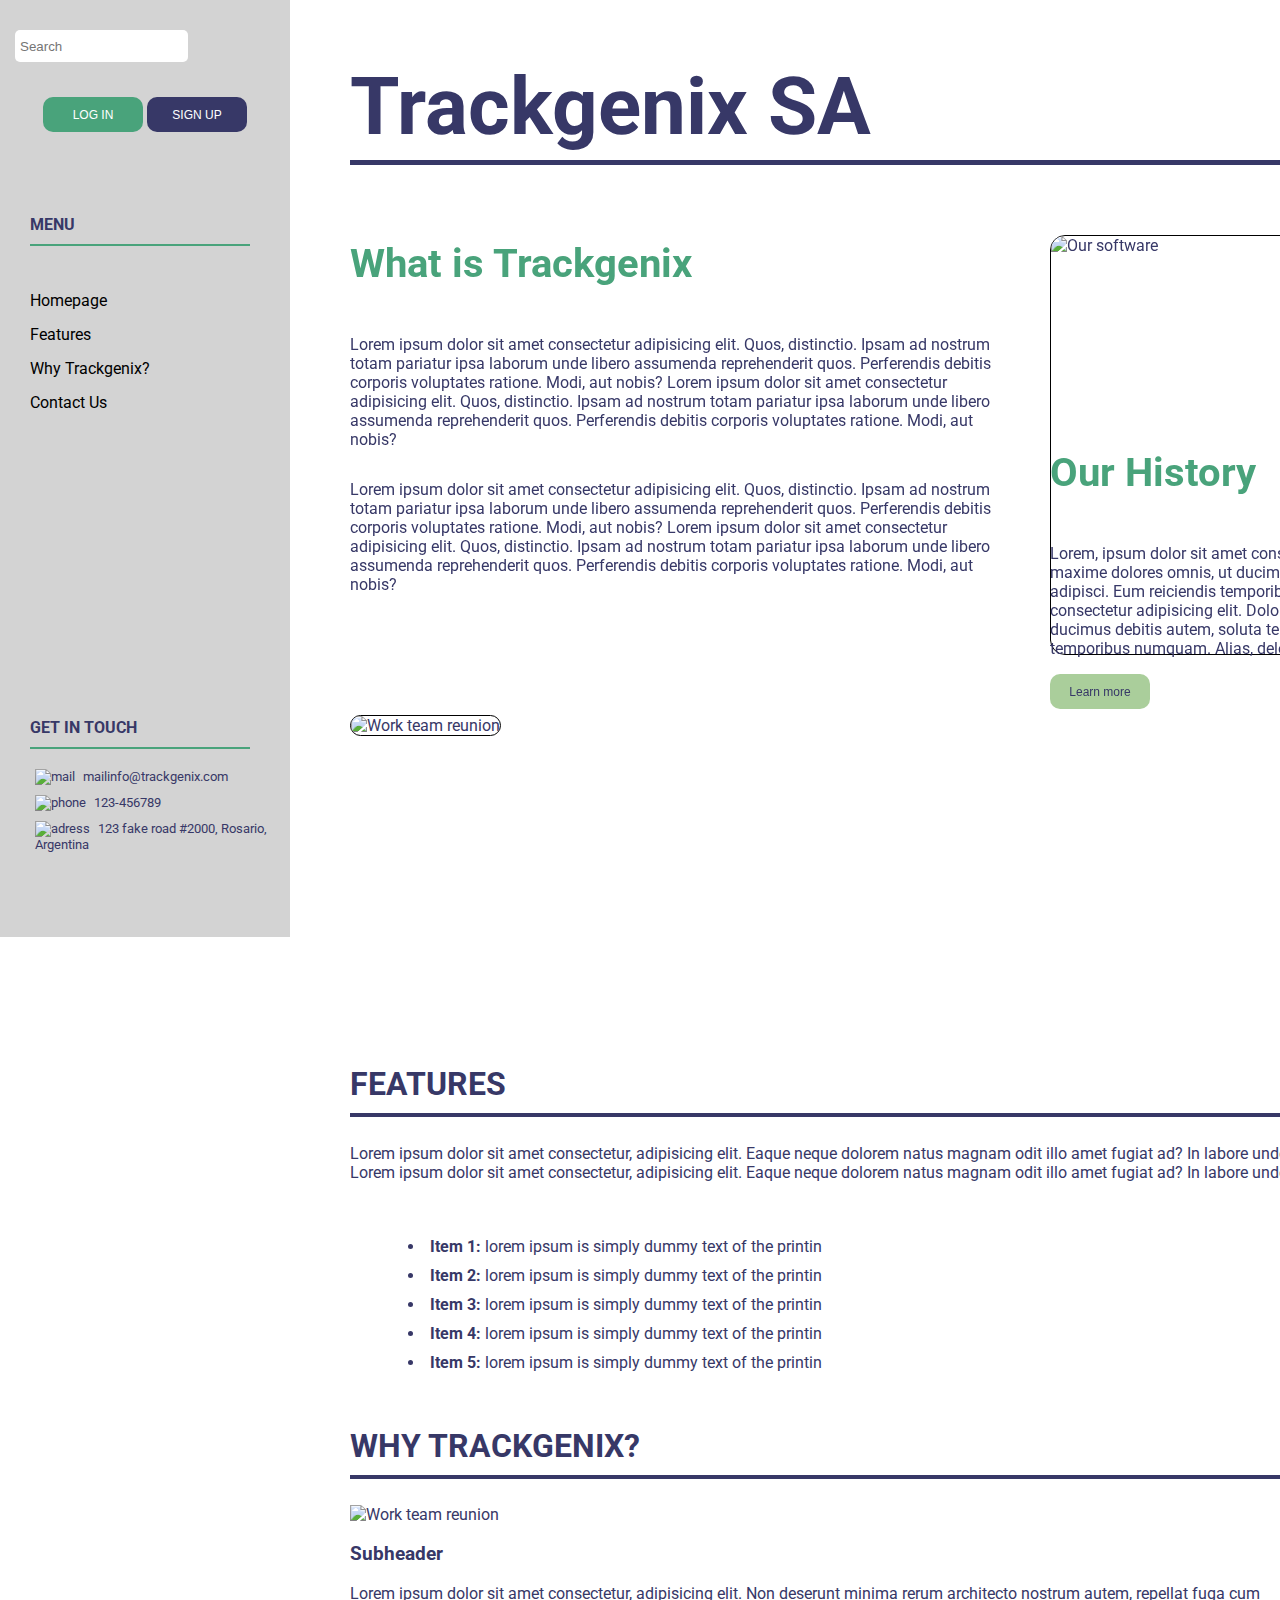
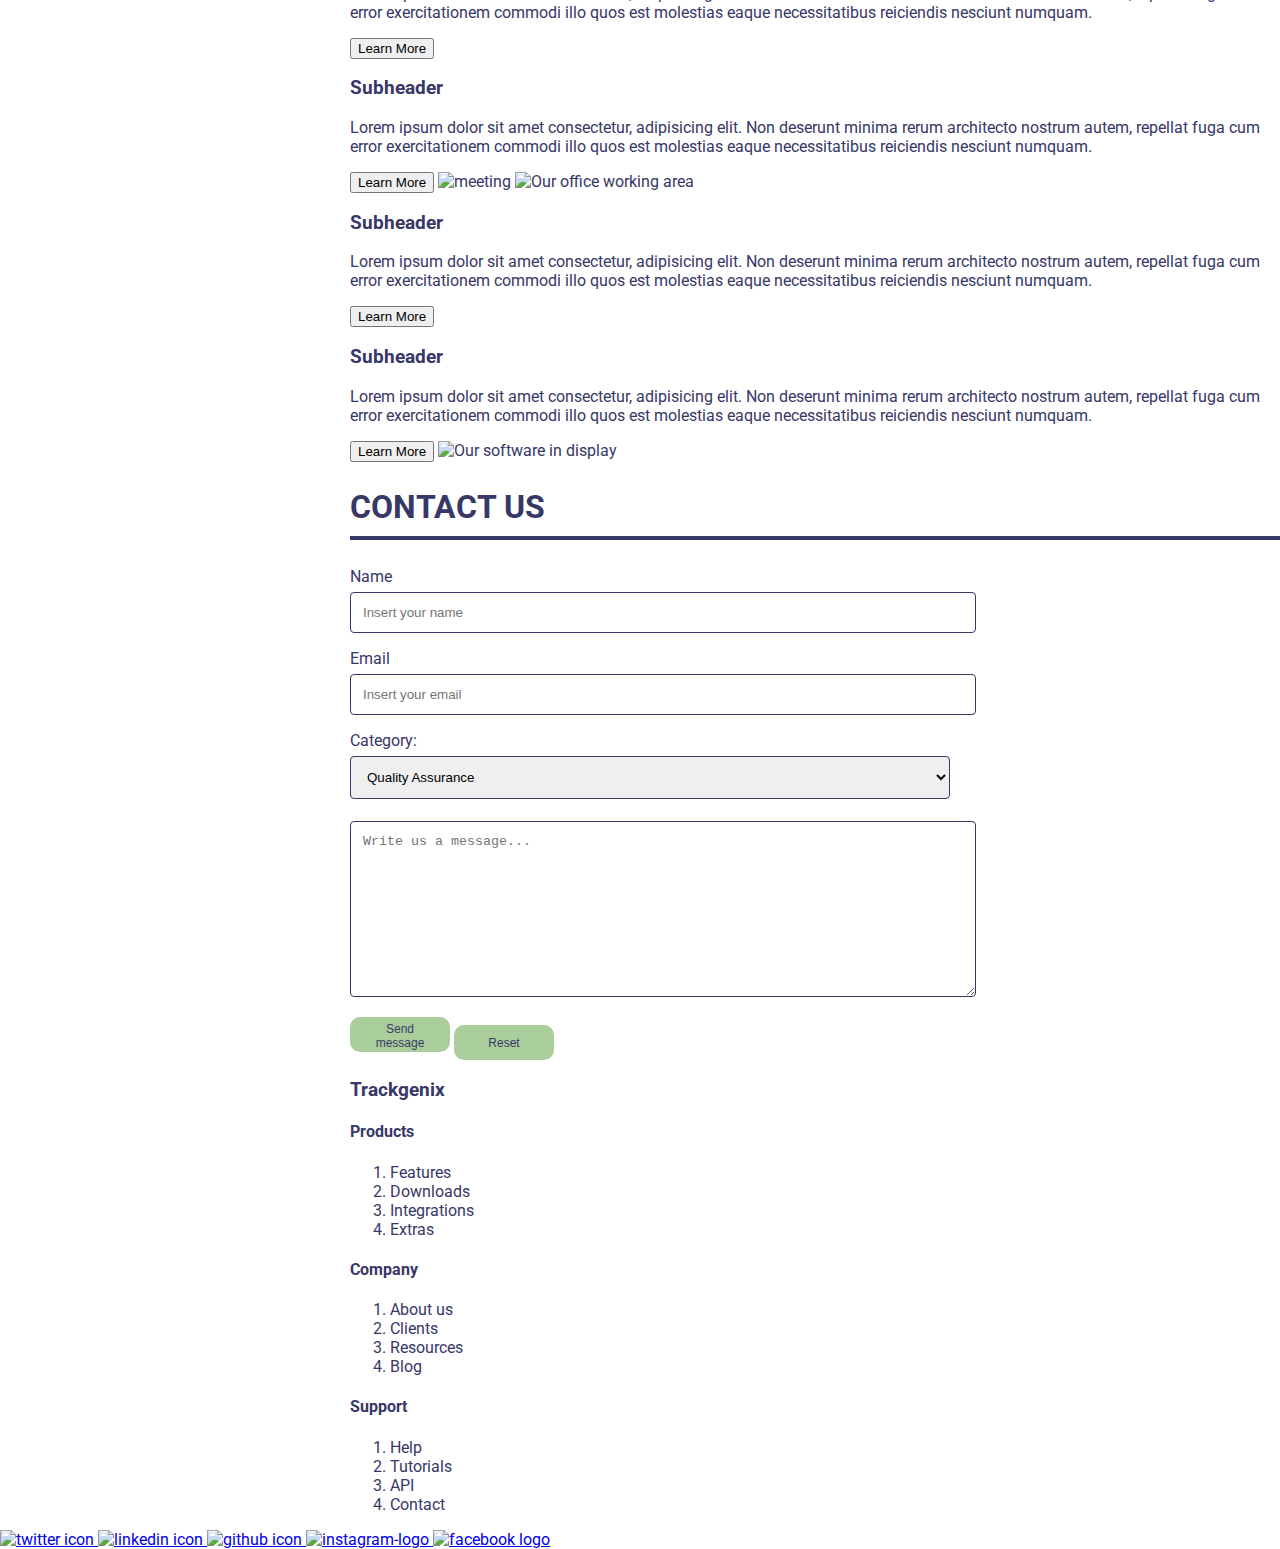
==== Semana-03/index.html @ e87a1bbf "BaSP-2022: added style for contact-us section" ====
<!DOCTYPE html>
<html lang="en">
    <head>
        <meta charset="UTF-8">
        <meta http-equiv="X-UA-Compatible" content="IE=edge">
        <meta name="viewport" content="width=device-width, initial-scale=1.0">
        <link rel="stylesheet" href="css/styles.css">
        <link rel="preconnect" href="https://fonts.googleapis.com">
        <link rel="preconnect" href="https://fonts.gstatic.com" crossorigin>
        <link href="https://fonts.googleapis.com/css2?family=Roboto:wght@500;700&display=swap" rel="stylesheet">
        <link rel="preconnect" href="https://fonts.googleapis.com">
        <link rel="preconnect" href="https://fonts.gstatic.com" crossorigin>
        <link href="https://fonts.googleapis.com/css2?family=Roboto&display=swap" rel="stylesheet">
        <title>
            Trackgenix SA
        </title>
    </head>
    <body>
        <nav class="sidebar">
            <div class="inputButtons">
                <input type="text" placeholder="Search">
                <div class="buttons">
                    <button>
                        Log In
                    </button>
                    <button id="button-2">
                        Sign Up
                    </button>
                </div>
            </div>
            <div class="menu">
                <span class="titles">
                    Menu
                </span>
                <div class="links">
                    <a href="#home">
                        Homepage
                    </a>
                    <a href="#features">
                        Features
                    </a>
                    <a href="#why-trackgenix">
                        Why Trackgenix?
                    </a>
                    <a href="#contact-us">
                        Contact Us
                    </a>
                </div>
            </div>
            <div class="get-touch">
                <span class="titles">
                    Get in touch
                </span>
                <div class="contact-info">
                    <div class="icon-link">
                        <img src="assets/icons/envelope-solid.svg" alt="mail" height="15px" width="15px">
                        <span>
                            mailinfo@trackgenix.com
                        </span>
                    </div>
                    <div class="icon-link">
                        <img src="assets/icons/phone-solid.svg" alt="phone" height="15px" width="15px">
                        <span>
                            123-456789
                        </span>
                    </div>
                    <div class="icon-link">
                        <img src="assets/icons/house-solid.svg" alt="adress" height="15px" width="15px">
                        <span>
                            123 fake road #2000, Rosario, Argentina
                        </span>
                    </div>
                </div>
            </div>
        </nav>
        <main class="all-main">
            <header>
                <h1>
                    Trackgenix SA
                </h1>
            </header>
            <section id="home">
                <div class="article-1">
                    <div class="article-1-body">
                        <h2>
                            What is Trackgenix
                        </h2>
                        <p>
                            Lorem ipsum dolor sit amet consectetur adipisicing elit. Quos, distinctio. Ipsam ad nostrum totam
                            pariatur ipsa laborum unde libero assumenda reprehenderit quos. Perferendis debitis corporis
                            voluptates ratione. Modi, aut nobis?
                            Lorem ipsum dolor sit amet consectetur adipisicing elit. Quos, distinctio. Ipsam ad nostrum totam
                            pariatur ipsa laborum unde libero assumenda reprehenderit quos. Perferendis debitis corporis
                            voluptates ratione. Modi, aut nobis?
                        </p>
                        <p>
                            Lorem ipsum dolor sit amet consectetur adipisicing elit. Quos, distinctio. Ipsam ad nostrum totam
                            pariatur ipsa laborum unde libero assumenda reprehenderit quos. Perferendis debitis corporis
                            voluptates ratione. Modi, aut nobis?
                            Lorem ipsum dolor sit amet consectetur adipisicing elit. Quos, distinctio. Ipsam ad nostrum totam
                            pariatur ipsa laborum unde libero assumenda reprehenderit quos. Perferendis debitis corporis
                            voluptates ratione. Modi, aut nobis?
                        </p>
                    </div>
                    <img src="assets/img/office-2.jpg" alt="Our software" id="img-1" width="685" height="418">
                </div>
                <div class="article-2">
                    <img src="assets/img/office-1.jpg" alt="Work team reunion" id="img-2" width="580" height="288">
                    <div class="article-2-body">
                        <h2>
                            Our History
                        </h2>
                        <p>
                            Lorem, ipsum dolor sit amet consectetur adipisicing elit. Dolorem perferendis reiciendis maxime
                            dolores omnis, ut ducimus debitis autem, soluta temporibus sapiente eveniet non adipisci. Eum
                            reiciendis temporibus numquam. Alias, deleniti!
                            Lorem, ipsum dolor sit amet consectetur adipisicing elit. Dolorem perferendis reiciendis maxime
                            dolores omnis, ut ducimus debitis autem, soluta temporibus sapiente eveniet non adipisci. Eum
                            reiciendis temporibus numquam. Alias, deleniti!
                        </p>
                        <button>
                            Learn more
                        </button>
                    </div>
                </div>
            </section>
            <section id="features" class="features">
                <h2>
                    Features
                </h2>
                <p>
                    Lorem ipsum dolor sit amet consectetur, adipisicing elit. Eaque neque dolorem natus magnam odit
                    illo amet fugiat ad? In labore unde odit exercitationem ratione impedit incidunt quam ipsam
                    aperiam.Molestias!. Lorem ipsum dolor sit amet consectetur, adipisicing elit. Eaque neque dolorem natus magnam odit
                    illo amet fugiat ad? In labore unde odit exercitationem ratione impedit incidunt quam ipsam
                    aperiam.Molestias!
                </p>
                <ul>
                    <li>
                        <strong>Item 1:</strong> lorem ipsum is simply dummy text of the printin
                    </li>
                    <li>
                        <strong>Item 2:</strong> lorem ipsum is simply dummy text of the printin
                    </li>
                    <li>
                        <strong>Item 3:</strong> lorem ipsum is simply dummy text of the printin
                    </li>
                    <li>
                        <strong>Item 4:</strong> lorem ipsum is simply dummy text of the printin
                    </li>
                    <li>
                        <strong>Item 5:</strong> lorem ipsum is simply dummy text of the printin
                    </li>
                </ul>
            </section>
            <section id="why-trackgenix" class="why-trackgenix">
                <h2>
                    Why Trackgenix?
                </h2>
                <img src="assets/img/campaign-creators-gMsnXqILjp4-unsplash.jpg" alt="Work team reunion">
                <h3>
                    Subheader
                </h3>
                <p>
                    Lorem ipsum dolor sit amet consectetur, adipisicing elit. Non deserunt minima rerum architecto
                    nostrum autem, repellat fuga cum error exercitationem commodi illo quos est molestias eaque
                    necessitatibus reiciendis nesciunt numquam.
                </p>
                <button>
                    Learn More
                </button>
                <h3>
                    Subheader
                </h3>
                <p>
                    Lorem ipsum dolor sit amet consectetur, adipisicing elit. Non deserunt minima rerum architecto
                    nostrum autem, repellat fuga cum error exercitationem commodi illo quos est molestias eaque
                    necessitatibus reiciendis nesciunt numquam. 
                </p>
                <button>
                    Learn More
                </button>
                <img src="assets/img/headway-5QgIuuBxKwM-unsplash.jpg" alt="meeting">
                <img src="assets/img/israel-andrade-YI_9SivVt_s-unsplash.jpg" alt="Our office working area">
                <h3>
                    Subheader
                </h3>
                <p>
                    Lorem ipsum dolor sit amet consectetur, adipisicing elit. Non deserunt minima rerum architecto
                    nostrum autem, repellat fuga cum error exercitationem commodi illo quos est molestias eaque
                    necessitatibus reiciendis nesciunt numquam.
                </p>
                <button>
                    Learn More
                </button>
                <h3>
                    Subheader
                </h3>
                <p>
                    Lorem ipsum dolor sit amet consectetur, adipisicing elit. Non deserunt minima rerum architecto
                    nostrum autem, repellat fuga cum error exercitationem commodi illo quos est molestias eaque
                    necessitatibus reiciendis nesciunt numquam. 
                </p>
                <button>
                    Learn More
                </button>
                <img src="assets/img/thisisengineering-raeng-64YrPKiguAE-unsplash.jpg" alt="Our software in display">
            </section>
            <section id="contact-us" class="contact-us">
                <h2>
                    Contact Us
                </h2>
                <form>
                    <label for="name">
                        Name
                    </label>
                    <input type="text" placeholder="Insert your name">
                    <label for="email">
                        Email
                    </label>
                    <input type="email" placeholder="Insert your email">
                    <label for="contactarea">
                        Category:
                    </label>
                    <select name="area" id="area">
                        <option value="qa">
                            Quality Assurance
                        </option>
                        <option value="developer">
                            Developer
                        </option>
                        <option value="pm">
                            Project Manager
                        </option>
                        <option value="hr">
                            Human Resources
                        </option>
                    </select>
                    <textarea cols="30" rows="10" placeholder="Write us a message..."></textarea>
                </form>
                <button>
                    Send message
                </button>
                <button>
                    Reset
                </button>
            </section>
            <section>
                <h3>
                    Trackgenix
                </h3>
                <h4>
                     Products
                </h4>
                <ol>
                    <li>
                        Features
                    </li>
                    <li>
                        Downloads
                    </li>
                    <li>
                        Integrations
                    </li>
                    <li>
                        Extras
                    </li>
                </ol>
                <h4>
                    Company
                </h4>
                <ol>
                    <li>
                        About us
                    </li>
                    <li>
                        Clients
                    </li>
                    <li>
                        Resources
                    </li>
                    <li>
                        Blog
                    </li>
                </ol>
                <h4>
                    Support
                </h4>
                <ol>
                    <li>
                        Help
                    </li>
                    <li>
                        Tutorials
                    </li>
                    <li>
                        API
                    </li>
                    <li>
                        Contact
                    </li>
                </ol>
            </section>
        </main>
        <footer>
            <a href="http://www.twitter.com" target="blank">
                <img src="assets/icons/twitter-brands.svg" alt="twitter icon" height="25px" width="25px">
            </a>
            <a href="http://www.linkedin.com" target="blank">
                <img src="assets/icons/linkedin-brands.svg" alt="linkedin icon" height="25px" width="25px">
            </a>
            <a href="http://www.github.com" target="blank">
                <img src="assets/icons/github-brands.svg" alt="github icon" height="25px" width="25px">
            </a>
            <a href="http://www.instagram.com" target="blank">
                <img src="assets/icons/instagram-brands.svg" alt="instagram-logo" height="25px" width="25px">
            </a>
            <a href="http://www.facebook.com" target="blank">
                <img src="assets/icons/facebook-brands.svg" alt="facebook logo" height="25px" width="25px">
            </a>
        </footer>
    </body>
</html>
---- Semana-03/css/styles.css ----
body{
    margin: 0;
    box-sizing: border-box;
    font-family: 'Roboto', sans-serif;
    color: rgb(55,56,103);    
}

nav div input{
    width: 13vw;
    height: 30px;
    margin-left: 15px;
    margin-bottom: 15px;
    padding-left: 5px;
    border: none;
    border-radius: 5px;
    color: lightgray;
}

header{
    width: 1400px;
    height: 100px;
    font-size: 40px;
    color: rgb(55,56,103);
    font-weight: bold;
    border-bottom: 5px solid rgb(55,56,103);
}

button:active{
    transform: scale(1.1);
}


.sidebar{
    position: fixed;
    width:  290px;
    height: 937px;
    top: 0;
    background-color: lightgray;
}

.inputButtons{
    margin-top: 30px;
}

.buttons{
    margin-left: 15px;
    margin-right: 15px;
    margin-top: 20px;
    text-align: center;
}

.buttons button{
    width: 100px;
    height: 35px;
    display: inline-block;
    padding: 10px 14px;
    border: none;
    border-radius: 10px;
    background-color: rgb(73,163,123);
    color: white;
    text-align: center;
    text-decoration: none;
    font-size: 12px;
    text-transform: uppercase;
}

#button-2{
    background-color: rgb(55,56,103);
}

.titles{
    display: block;
    width: 220px;
    margin: 15px;
    padding-bottom: 10px;
    text-transform: uppercase;
    font-weight: bold;
    border-bottom: 2px solid rgb(73,163,123);
}

.menu{
    position: absolute;
    margin-left: 15px;
    top: 200px;
}

.links{
    margin: 30px 15px 0 15px;
}

.links a{
    display: block;
    padding-top: 15px;
    text-decoration: none;
    color: black;
}

.get-touch{
    position: absolute;
    margin-bottom: 60px;
    margin-left: 15px;
    bottom: 20px;
}

.contact-info{
    margin: 10px 15px 0 15px;
    font-size: 0.8em;
}

.icon-link{
    display: block;
    padding: 5px;
}

.icon-link span{
    padding-left: 5px;
}

.all-main{
    margin-left: 350px;
    margin-top: 60px;
}

.article-1{
    display: block;
    height: 500px;
    margin-top: 50px;
}

.article-1-body{
    position: relative;
    top: 25px;
}

.article-1 p, .article-2 p{
    width: 650px;
    padding-top: 15px;
}

.article-1 h2, .article-2 h2{
    font-size: 40px;
    color: rgb(73,163,123);
    font-weight: bold;
}

#img-1{
    display: block;
    position: relative;
    bottom: 350px;
    left: 700px;
    border-radius: 15px;
    border: 1px solid black;
}

.article-2{
    height: 300px;
    margin-bottom: 50px;
}

.article-2-body{
    position: relative;
    left: 700px;
    bottom: 320px;
}

.article-2-body button{
    width: 100px;
    height: 35px;
    display: inline-block;
    padding: 5px 14px;
    border: none;
    border-radius: 10px;
    background-color: rgba(170, 206, 155, 1);
    color: rgb(55,56,103);
    text-align: center;
    text-decoration: none;
    font-size: 12px;
    font-weight: medium;
}

#img-2{
    border-radius: 15px;
    border: 1px solid black;
}

.features h2, .why-trackgenix h2, .contact-us h2{
    padding-bottom: 10px;
    font-size: 32px;
    text-transform: uppercase;
    width: 1500px;
    border-bottom: 4px solid rgb(55,56,103);
}

.features p{
    width: 1500px;
}

.features ul{
    margin: 50px 50px 50px 35px;
}

.features ul li{
    padding: 5px;
}

.contact-us form{
    width: 600px;
}

.contact-us input, select, textarea{
    width: 100%;
    padding: 12px;
    border: 1px solid rgb(55,56,103);
    border-radius: 4px;
    margin-top: 6px;
    margin-bottom: 16px;
}

.contact-us button{
    width: 100px;
    height: 35px;
    display: inline-block;
    padding: 5px 14px;
    border: none;
    border-radius: 10px;
    background-color: rgba(170, 206, 155, 1);
    color: rgb(55,56,103);
    text-align: center;
    text-decoration: none;
    font-size: 12px;
    font-weight: medium;
}
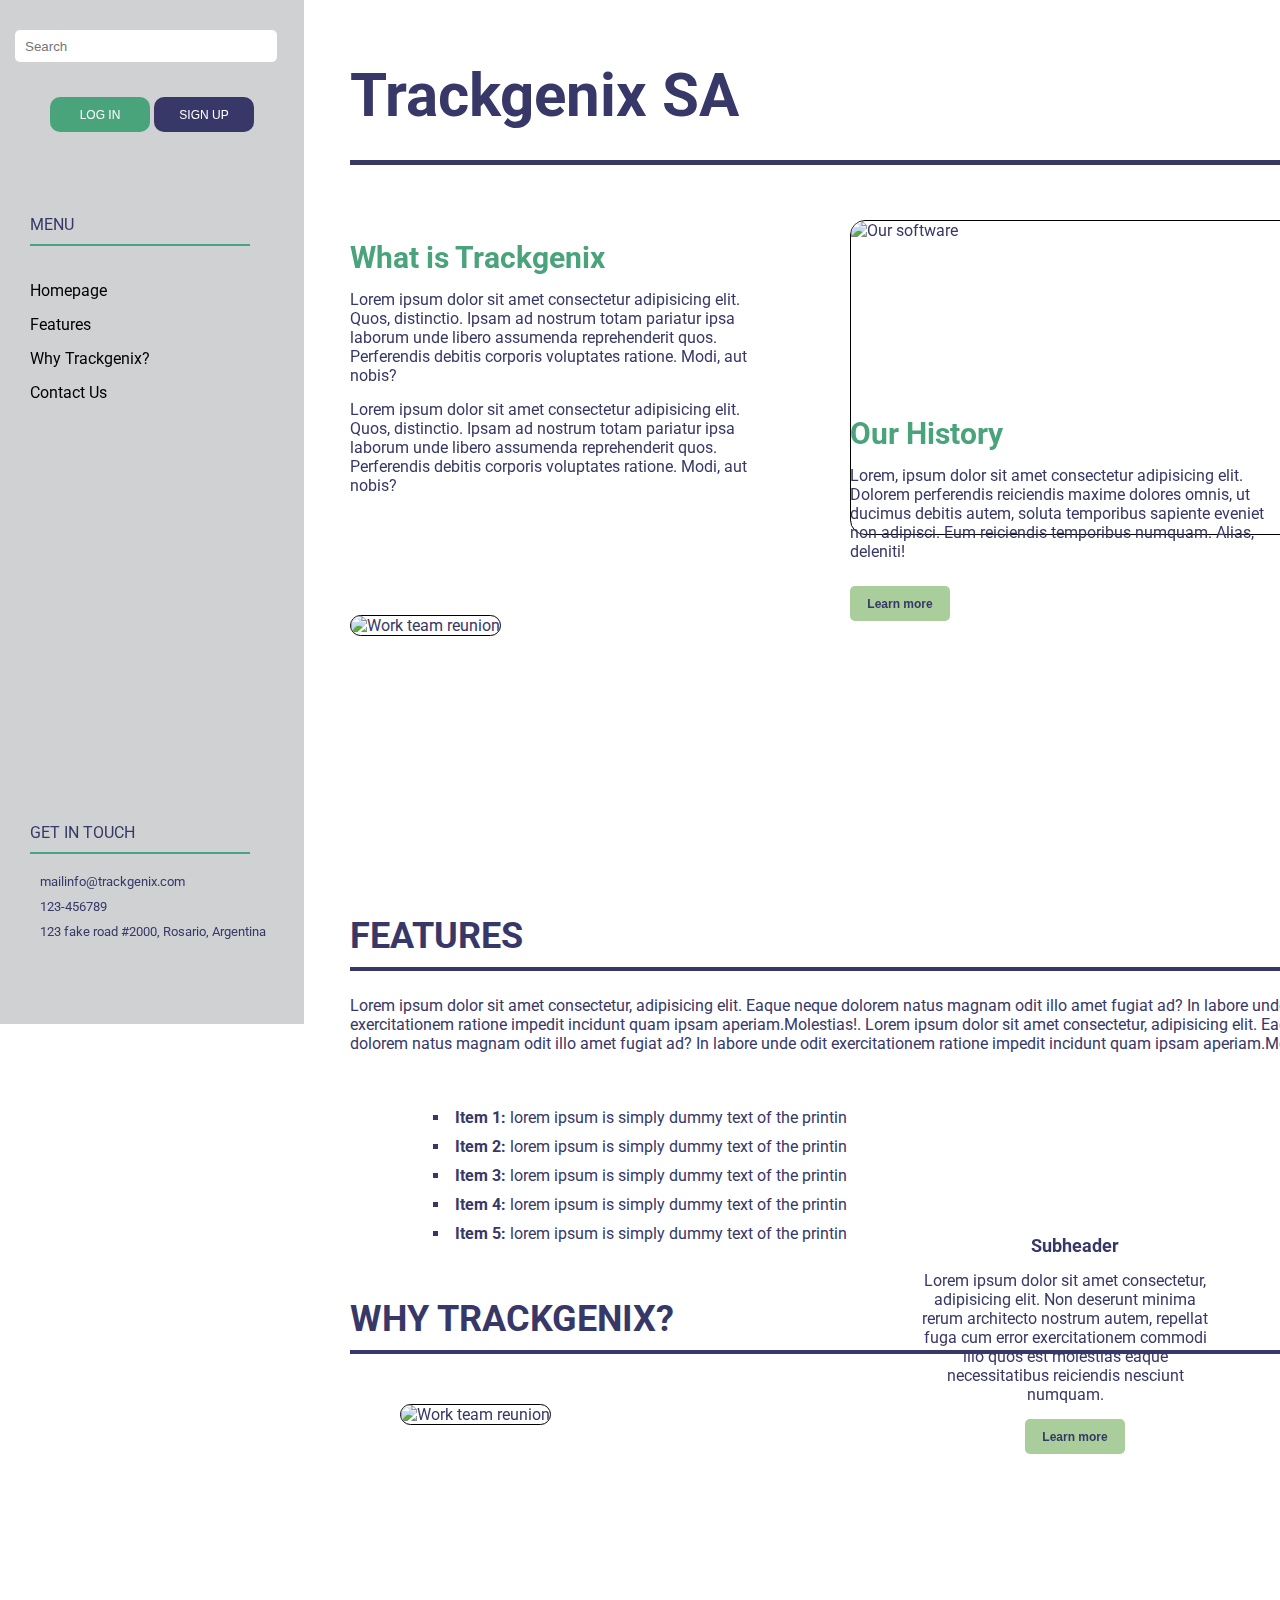
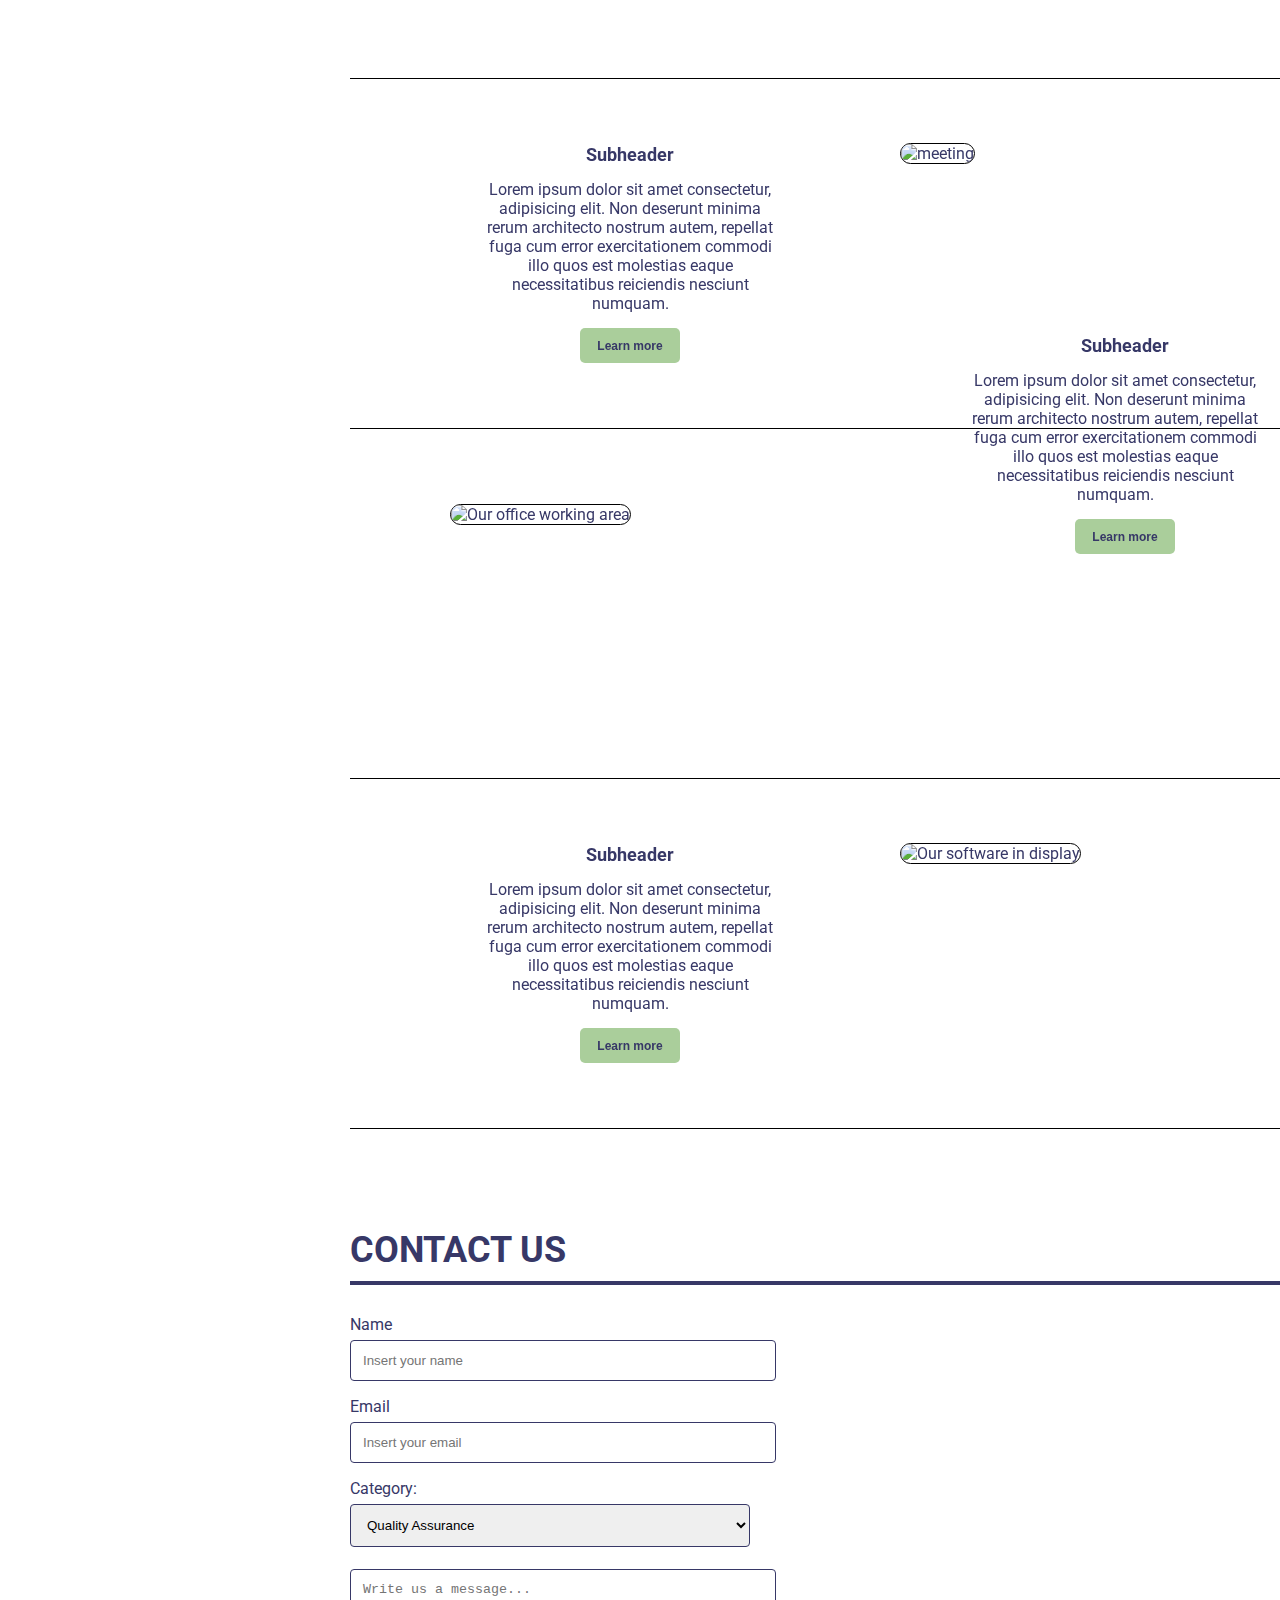
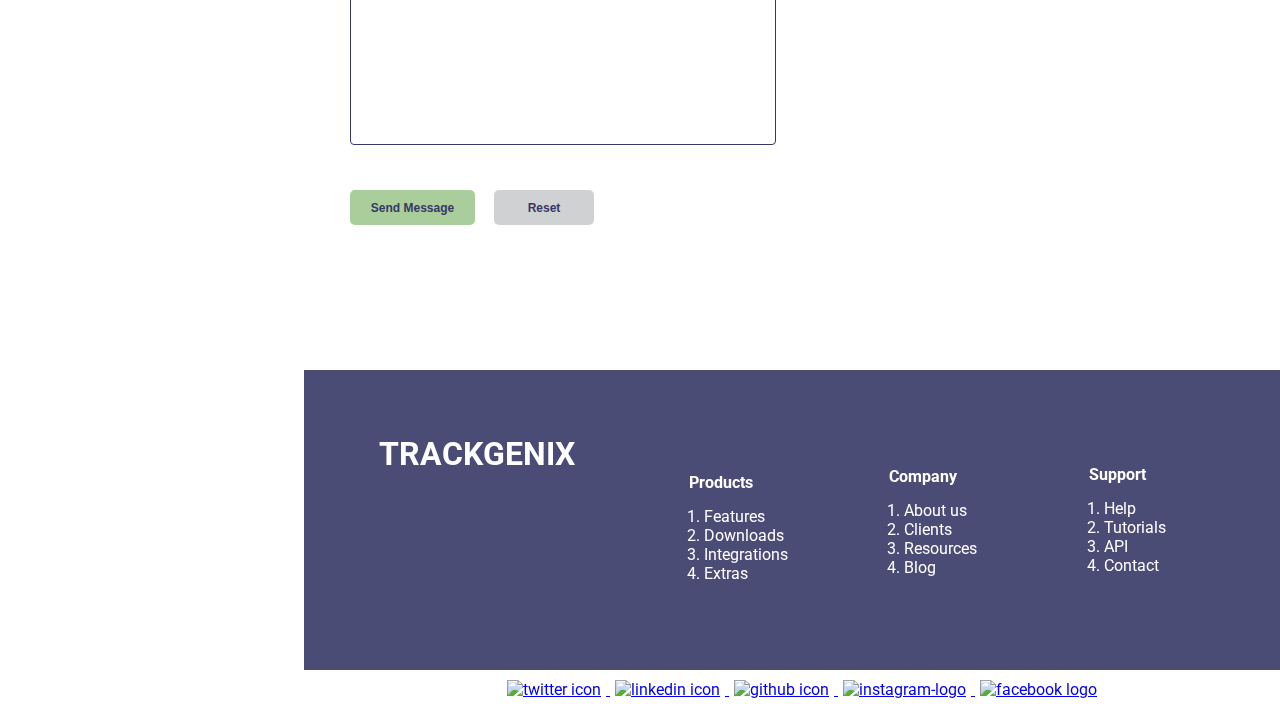
==== commit 70d76963: "BaSP-2022: finished the why trackgenix section, updated dimensions according to slack messages, made" ====
--- a/Semana-03/index.html
+++ b/Semana-03/index.html
@@ -4,6 +4,7 @@
         <meta charset="UTF-8">
         <meta http-equiv="X-UA-Compatible" content="IE=edge">
         <meta name="viewport" content="width=device-width, initial-scale=1.0">
+        <link rel="stylesheet" href="css/reset.css">
         <link rel="stylesheet" href="css/styles.css">
         <link rel="preconnect" href="https://fonts.googleapis.com">
         <link rel="preconnect" href="https://fonts.gstatic.com" crossorigin>
@@ -11,6 +12,7 @@
         <link rel="preconnect" href="https://fonts.googleapis.com">
         <link rel="preconnect" href="https://fonts.gstatic.com" crossorigin>
         <link href="https://fonts.googleapis.com/css2?family=Roboto&display=swap" rel="stylesheet">
+        <script src="https://kit.fontawesome.com/5ca5c1dd0e.js" crossorigin="anonymous"></script>
         <title>
             Trackgenix SA
         </title>
@@ -19,6 +21,7 @@
         <nav class="sidebar">
             <div class="inputButtons">
                 <input type="text" placeholder="Search">
+                <i id="glass" class="fa-solid fa-magnifying-glass"></i>
                 <div class="buttons">
                     <button>
                         Log In
@@ -53,19 +56,19 @@
                 </span>
                 <div class="contact-info">
                     <div class="icon-link">
-                        <img src="assets/icons/envelope-solid.svg" alt="mail" height="15px" width="15px">
+                        <i class="fa-regular fa-envelope"></i>
                         <span>
                             mailinfo@trackgenix.com
                         </span>
                     </div>
                     <div class="icon-link">
-                        <img src="assets/icons/phone-solid.svg" alt="phone" height="15px" width="15px">
+                        <i class="fa-solid fa-phone"></i>
                         <span>
                             123-456789
                         </span>
                     </div>
                     <div class="icon-link">
-                        <img src="assets/icons/house-solid.svg" alt="adress" height="15px" width="15px">
+                        <i class="fa-solid fa-house"></i>
                         <span>
                             123 fake road #2000, Rosario, Argentina
                         </span>
@@ -89,31 +92,22 @@
                             Lorem ipsum dolor sit amet consectetur adipisicing elit. Quos, distinctio. Ipsam ad nostrum totam
                             pariatur ipsa laborum unde libero assumenda reprehenderit quos. Perferendis debitis corporis
                             voluptates ratione. Modi, aut nobis?
+                        </p>
+                        <p>
                             Lorem ipsum dolor sit amet consectetur adipisicing elit. Quos, distinctio. Ipsam ad nostrum totam
                             pariatur ipsa laborum unde libero assumenda reprehenderit quos. Perferendis debitis corporis
                             voluptates ratione. Modi, aut nobis?
                         </p>
-                        <p>
-                            Lorem ipsum dolor sit amet consectetur adipisicing elit. Quos, distinctio. Ipsam ad nostrum totam
-                            pariatur ipsa laborum unde libero assumenda reprehenderit quos. Perferendis debitis corporis
-                            voluptates ratione. Modi, aut nobis?
-                            Lorem ipsum dolor sit amet consectetur adipisicing elit. Quos, distinctio. Ipsam ad nostrum totam
-                            pariatur ipsa laborum unde libero assumenda reprehenderit quos. Perferendis debitis corporis
-                            voluptates ratione. Modi, aut nobis?
-                        </p>
-                    </div>
-                    <img src="assets/img/office-2.jpg" alt="Our software" id="img-1" width="685" height="418">
+                    </div>
+                    <img src="assets/img/office-2.jpg" alt="Our software" id="img-1" width="514" height="313">
                 </div>
                 <div class="article-2">
-                    <img src="assets/img/office-1.jpg" alt="Work team reunion" id="img-2" width="580" height="288">
+                    <img src="assets/img/office-1.jpg" alt="Work team reunion" id="img-2" width="435" height="216">
                     <div class="article-2-body">
                         <h2>
                             Our History
                         </h2>
                         <p>
-                            Lorem, ipsum dolor sit amet consectetur adipisicing elit. Dolorem perferendis reiciendis maxime
-                            dolores omnis, ut ducimus debitis autem, soluta temporibus sapiente eveniet non adipisci. Eum
-                            reiciendis temporibus numquam. Alias, deleniti!
                             Lorem, ipsum dolor sit amet consectetur adipisicing elit. Dolorem perferendis reiciendis maxime
                             dolores omnis, ut ducimus debitis autem, soluta temporibus sapiente eveniet non adipisci. Eum
                             reiciendis temporibus numquam. Alias, deleniti!
@@ -157,54 +151,70 @@
                 <h2>
                     Why Trackgenix?
                 </h2>
-                <img src="assets/img/campaign-creators-gMsnXqILjp4-unsplash.jpg" alt="Work team reunion">
-                <h3>
-                    Subheader
-                </h3>
-                <p>
-                    Lorem ipsum dolor sit amet consectetur, adipisicing elit. Non deserunt minima rerum architecto
-                    nostrum autem, repellat fuga cum error exercitationem commodi illo quos est molestias eaque
-                    necessitatibus reiciendis nesciunt numquam.
-                </p>
-                <button>
-                    Learn More
-                </button>
-                <h3>
-                    Subheader
-                </h3>
-                <p>
-                    Lorem ipsum dolor sit amet consectetur, adipisicing elit. Non deserunt minima rerum architecto
-                    nostrum autem, repellat fuga cum error exercitationem commodi illo quos est molestias eaque
-                    necessitatibus reiciendis nesciunt numquam. 
-                </p>
-                <button>
-                    Learn More
-                </button>
-                <img src="assets/img/headway-5QgIuuBxKwM-unsplash.jpg" alt="meeting">
-                <img src="assets/img/israel-andrade-YI_9SivVt_s-unsplash.jpg" alt="Our office working area">
-                <h3>
-                    Subheader
-                </h3>
-                <p>
-                    Lorem ipsum dolor sit amet consectetur, adipisicing elit. Non deserunt minima rerum architecto
-                    nostrum autem, repellat fuga cum error exercitationem commodi illo quos est molestias eaque
-                    necessitatibus reiciendis nesciunt numquam.
-                </p>
-                <button>
-                    Learn More
-                </button>
-                <h3>
-                    Subheader
-                </h3>
-                <p>
-                    Lorem ipsum dolor sit amet consectetur, adipisicing elit. Non deserunt minima rerum architecto
-                    nostrum autem, repellat fuga cum error exercitationem commodi illo quos est molestias eaque
-                    necessitatibus reiciendis nesciunt numquam. 
-                </p>
-                <button>
-                    Learn More
-                </button>
-                <img src="assets/img/thisisengineering-raeng-64YrPKiguAE-unsplash.jpg" alt="Our software in display">
+                <div class="article-03">
+                    <img src="assets/img/office-5.jpeg" alt="Work team reunion">
+                    <div class="article-03-body">
+                        <h3>
+                            Subheader
+                        </h3>
+                        <p>
+                            Lorem ipsum dolor sit amet consectetur, adipisicing elit. Non deserunt minima rerum architecto
+                            nostrum autem, repellat fuga cum error exercitationem commodi illo quos est molestias eaque
+                            necessitatibus reiciendis nesciunt numquam.
+                        </p>
+                        <button>
+                            Learn more
+                        </button>
+                    </div>
+                </div>
+                <div class="article-04">
+                    <div class="article-04-body">
+                        <h3>
+                            Subheader
+                        </h3>
+                        <p>
+                            Lorem ipsum dolor sit amet consectetur, adipisicing elit. Non deserunt minima rerum architecto
+                            nostrum autem, repellat fuga cum error exercitationem commodi illo quos est molestias eaque
+                            necessitatibus reiciendis nesciunt numquam. 
+                        </p>
+                        <button>
+                            Learn more
+                        </button>
+                    </div>
+                    <img src="assets/img/office-6.jpeg" alt="meeting">
+                </div>
+                <div class="article-05">
+                    <img src="assets/img/office-3.jpeg" alt="Our office working area">
+                    <div class="article-05-body">
+                        <h3>
+                            Subheader
+                        </h3>
+                        <p>
+                            Lorem ipsum dolor sit amet consectetur, adipisicing elit. Non deserunt minima rerum architecto
+                            nostrum autem, repellat fuga cum error exercitationem commodi illo quos est molestias eaque
+                            necessitatibus reiciendis nesciunt numquam.
+                        </p>
+                        <button>
+                            Learn more
+                        </button>
+                    </div>
+                </div>
+                <div class="article-06">
+                    <div class="article-06-body">
+                        <h3>
+                            Subheader
+                        </h3>
+                        <p>
+                            Lorem ipsum dolor sit amet consectetur, adipisicing elit. Non deserunt minima rerum architecto
+                            nostrum autem, repellat fuga cum error exercitationem commodi illo quos est molestias eaque
+                            necessitatibus reiciendis nesciunt numquam. 
+                        </p>
+                        <button>
+                            Learn more
+                        </button>
+                    </div>
+                    <img src="assets/img/office-4.jpeg" alt="Our software in display">
+                </div>
             </section>
             <section id="contact-us" class="contact-us">
                 <h2>
@@ -238,68 +248,74 @@
                     </select>
                     <textarea cols="30" rows="10" placeholder="Write us a message..."></textarea>
                 </form>
-                <button>
-                    Send message
+                <button id="button-3">
+                    Send Message
                 </button>
-                <button>
+                <button id="button-4">
                     Reset
                 </button>
             </section>
-            <section>
+            <section class="ordered-lists">
                 <h3>
                     Trackgenix
                 </h3>
-                <h4>
-                     Products
-                </h4>
-                <ol>
-                    <li>
-                        Features
-                    </li>
-                    <li>
-                        Downloads
-                    </li>
-                    <li>
-                        Integrations
-                    </li>
-                    <li>
-                        Extras
-                    </li>
-                </ol>
-                <h4>
-                    Company
-                </h4>
-                <ol>
-                    <li>
-                        About us
-                    </li>
-                    <li>
-                        Clients
-                    </li>
-                    <li>
-                        Resources
-                    </li>
-                    <li>
-                        Blog
-                    </li>
-                </ol>
-                <h4>
-                    Support
-                </h4>
-                <ol>
-                    <li>
-                        Help
-                    </li>
-                    <li>
-                        Tutorials
-                    </li>
-                    <li>
-                        API
-                    </li>
-                    <li>
-                        Contact
-                    </li>
-                </ol>
+                <div class="products">
+                    <h4>
+                        Products
+                    </h4>
+                    <ol>
+                        <li>
+                            Features
+                        </li>
+                        <li>
+                            Downloads
+                        </li>
+                        <li>
+                            Integrations
+                        </li>
+                        <li>
+                            Extras
+                        </li>
+                    </ol>
+                </div>
+                <div class="company">
+                    <h4>
+                        Company
+                    </h4>
+                    <ol>
+                        <li>
+                            About us
+                        </li>
+                        <li>
+                            Clients
+                        </li>
+                        <li>
+                            Resources
+                        </li>
+                        <li>
+                            Blog
+                        </li>
+                    </ol>
+                </div>
+                <div class="support">
+                    <h4>
+                        Support
+                    </h4>
+                    <ol>
+                        <li>
+                            Help
+                        </li>
+                        <li>
+                            Tutorials
+                        </li>
+                        <li>
+                            API
+                        </li>
+                        <li>
+                            Contact
+                        </li>
+                    </ol>
+                </div>
             </section>
         </main>
         <footer>
--- a/Semana-03/css/styles.css
+++ b/Semana-03/css/styles.css
@@ -1,4 +1,7 @@
 body{
+    position: relative;
+    max-width: 100%;
+    overflow-x: hidden;
     margin: 0;
     box-sizing: border-box;
     font-family: 'Roboto', sans-serif;
@@ -6,20 +9,20 @@
 }
 
 nav div input{
-    width: 13vw;
+    width: 250px;
     height: 30px;
     margin-left: 15px;
     margin-bottom: 15px;
-    padding-left: 5px;
+    padding-left: 10px;
     border: none;
     border-radius: 5px;
     color: lightgray;
 }
 
 header{
-    width: 1400px;
+    width: 1024px;
     height: 100px;
-    font-size: 40px;
+    font-size: 60px;
     color: rgb(55,56,103);
     font-weight: bold;
     border-bottom: 5px solid rgb(55,56,103);
@@ -29,13 +32,32 @@
     transform: scale(1.1);
 }
 
+footer{
+    width: 1024px;
+    height: 10px;
+    margin-left: 290px;
+    position: relative;
+    text-align: center;
+    padding-bottom: 10px;
+}
+
+footer img{
+    padding: 5px;
+}
+
 
 .sidebar{
     position: fixed;
-    width:  290px;
-    height: 937px;
+    width:  304px;
+    height: 1024px;
     top: 0;
-    background-color: lightgray;
+    background-color: rgba(177, 178, 182, 0.6);
+}
+
+#glass{
+    position: absolute;
+    left: 250px;
+    top: 38px;
 }
 
 .inputButtons{
@@ -61,6 +83,7 @@
     text-align: center;
     text-decoration: none;
     font-size: 12px;
+    font-weight: medium;
     text-transform: uppercase;
 }
 
@@ -74,7 +97,6 @@
     margin: 15px;
     padding-bottom: 10px;
     text-transform: uppercase;
-    font-weight: bold;
     border-bottom: 2px solid rgb(73,163,123);
 }
 
@@ -85,7 +107,7 @@
 }
 
 .links{
-    margin: 30px 15px 0 15px;
+    margin: 20px 15px 0 15px;
 }
 
 .links a{
@@ -116,14 +138,18 @@
     padding-left: 5px;
 }
 
+/*end of sidebar, beggining of the main section*/
+
 .all-main{
     margin-left: 350px;
     margin-top: 60px;
 }
 
+/*home section*/
+
 .article-1{
     display: block;
-    height: 500px;
+    height: 400px;
     margin-top: 50px;
 }
 
@@ -133,12 +159,12 @@
 }
 
 .article-1 p, .article-2 p{
-    width: 650px;
+    width: 420px;
     padding-top: 15px;
 }
 
 .article-1 h2, .article-2 h2{
-    font-size: 40px;
+    font-size: 30px;
     color: rgb(73,163,123);
     font-weight: bold;
 }
@@ -146,36 +172,37 @@
 #img-1{
     display: block;
     position: relative;
-    bottom: 350px;
-    left: 700px;
+    bottom: 250px;
+    left: 500px;
     border-radius: 15px;
     border: 1px solid black;
 }
 
 .article-2{
-    height: 300px;
+    height: 250px;
     margin-bottom: 50px;
 }
 
 .article-2-body{
     position: relative;
-    left: 700px;
-    bottom: 320px;
-}
-
-.article-2-body button{
+    left: 500px;
+    bottom: 220px;
+}
+
+.article-2-body button, .why-trackgenix button, .contact-us button{
     width: 100px;
     height: 35px;
     display: inline-block;
     padding: 5px 14px;
+    margin-top: 25px;
     border: none;
-    border-radius: 10px;
+    border-radius: 5px;
     background-color: rgba(170, 206, 155, 1);
     color: rgb(55,56,103);
     text-align: center;
     text-decoration: none;
     font-size: 12px;
-    font-weight: medium;
+    font-weight: 600;
 }
 
 #img-2{
@@ -183,28 +210,125 @@
     border: 1px solid black;
 }
 
+/*features*/
+
 .features h2, .why-trackgenix h2, .contact-us h2{
     padding-bottom: 10px;
-    font-size: 32px;
+    font-size: 36px;
+    font-weight: bold;
     text-transform: uppercase;
-    width: 1500px;
+    width: 1024px;
     border-bottom: 4px solid rgb(55,56,103);
 }
 
 .features p{
-    width: 1500px;
+    margin-top: 25px;
+    width: 1024px;
 }
 
 .features ul{
-    margin: 50px 50px 50px 35px;
+    margin: 50px 50px 50px 100px;
+    list-style-type: square;
+
 }
 
 .features ul li{
     padding: 5px;
 }
 
+.features ul li strong{
+    font-weight: bold;
+}
+
+/*why-trackgenix*/
+
+.why-trackgenix img{
+    width: 413px;
+    height: 173px;
+    object-fit: cover;
+    border: 1px solid black;
+    border-radius: 15px;
+}
+
+.why-trackgenix p{
+    width: 300px;
+    padding: 15px;
+}
+
+.why-trackgenix h3{
+    font-size: 18px;
+    font-weight: bold;
+}
+
+.article-03, .article-04, .article-05, .article-06{
+    position: relative;
+    display: block;
+    width: 1024px;
+    height: 275px;
+    margin-top: 25px;
+    margin-bottom: 50px;
+    box-sizing: border-box;
+    border-bottom: 1px solid black;
+}
+
+.article-03{
+    top: 25px;
+    padding-left: 50px;
+}
+
+.article-04{
+    top: 50px;
+}
+
+.article-05{
+    top: 75px;
+    padding-left: 100px;
+}
+
+.article-06{
+    top: 100px;
+}
+
+.article-03-body, .article-05-body{
+    display: block;
+    position: relative;
+    left: 400px;
+    width: 350px;
+    bottom: 190px;
+    padding-left: 100px;
+    text-align: center;
+}
+
+.article-04 img, .article-06 img{
+    position: relative;
+    left: 550px;
+    bottom: 230px;
+}
+
+.article-04-body, .article-06-body{
+    display: block;
+    position: relative;
+    left: 15px;
+    width: 330px;
+    bottom: 10px;
+    padding-left: 100px;
+    text-align: center;
+}
+
+.why-trackgenix button{
+    margin-top: 0;
+}
+
+/*contact us*/
+
+.contact-us{
+    margin-top: 200px;
+    margin-bottom: 450px;
+}
+
 .contact-us form{
-    width: 600px;
+    margin-top: 30px;
+    width: 400px;
 }
 
 .contact-us input, select, textarea{
@@ -214,19 +338,64 @@
     border-radius: 4px;
     margin-top: 6px;
     margin-bottom: 16px;
-}
-
-.contact-us button{
-    width: 100px;
-    height: 35px;
-    display: inline-block;
-    padding: 5px 14px;
-    border: none;
-    border-radius: 10px;
-    background-color: rgba(170, 206, 155, 1);
-    color: rgb(55,56,103);
-    text-align: center;
-    text-decoration: none;
-    font-size: 12px;
-    font-weight: medium;
-}+    resize: none;
+}
+
+#button-3{
+    width: 125px;
+}
+
+#button-4{
+    background-color: rgba(177, 178, 182, 0.6);
+    margin-left: 15px;
+}
+
+/*ordered lists*/
+
+.ordered-lists{
+    position: absolute;
+    width: 1150px;
+    left: 304px;
+    bottom: 25px;
+    background-color: rgba(55,56,103,0.9);
+    height: 300px;
+    color: white;
+}
+
+.ordered-lists h3{
+    text-transform: uppercase;
+    font-size: 32px;
+    font-weight: bold;
+    margin: 40px 0 0 50px;
+    padding: 25px 0 0 25px;
+}
+
+.ordered-lists li:hover{
+    transform: scale(1.05);
+}
+
+.ordered-lists h4{
+    padding-bottom: 15px;
+    margin-left: -15px;
+    font-weight: bold;
+}
+
+.products, .company, .support{
+    display: block;
+    position: relative;
+    width: 200px;
+}
+
+.products{
+    left: 400px;
+}
+
+.company{
+    left: 600px;
+    bottom: 116px;
+}
+
+.support{
+    left: 800px;
+    bottom: 228px;
+}
